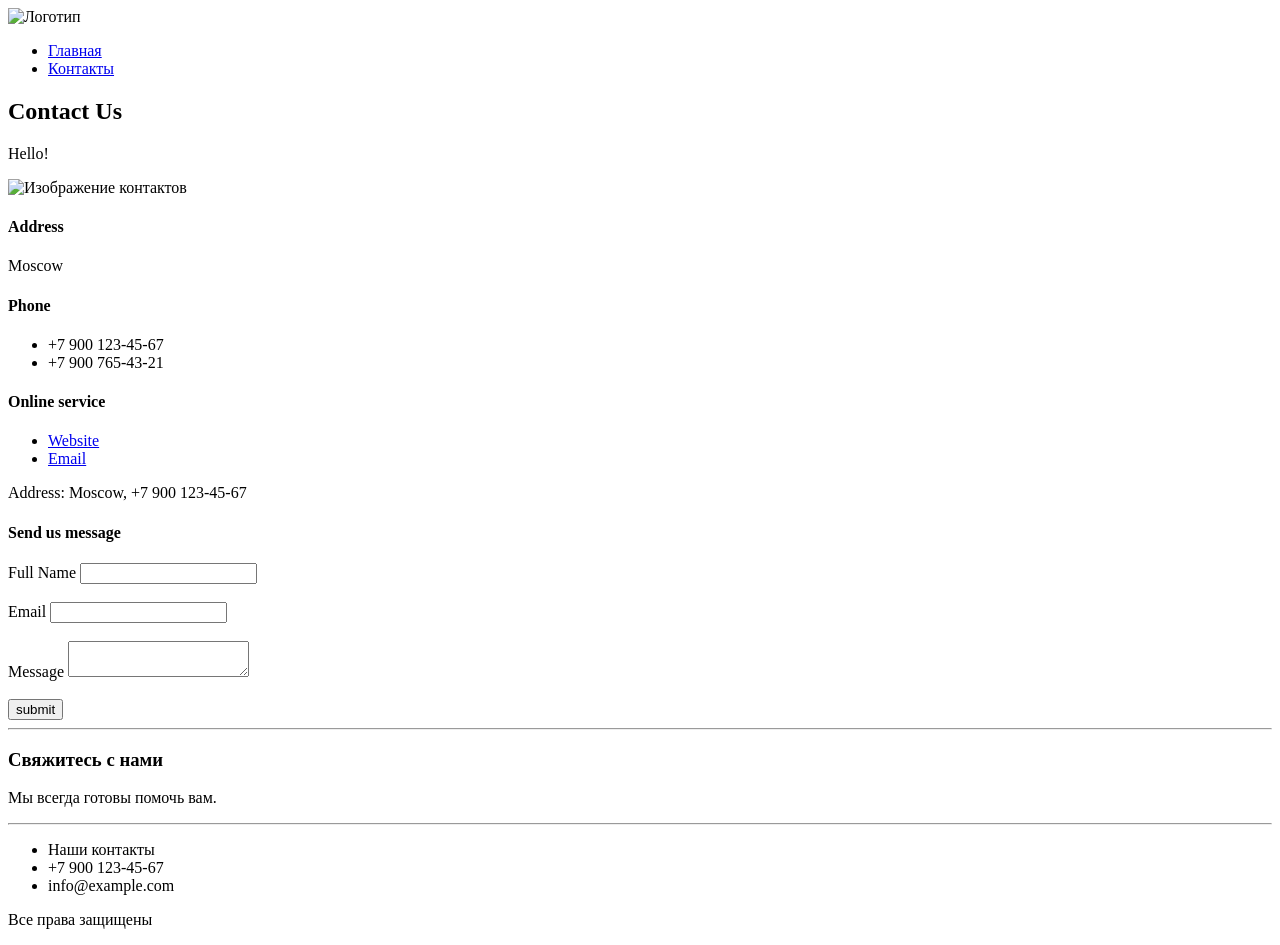
==== contacts.html @ 7d56ac67 "." ====
<!DOCTYPE html>
<html lang="ru">
<head>
    <meta charset="UTF-8">
    <meta name="viewport" content="width=device-width, initial-scale=1.0">
    <title>Контакты</title>
</head>
<body>

    <header>
        <img src="static/logo.png" alt="Логотип" width="100">

        <nav>
            <ul>
                <li><a href="index.html">Главная</a></li>
                <li><a href="contacts.html">Контакты</a></li>
            </ul>
        </nav>
    </header>

    <main>
        <h2>Contact Us</h2>
        <p>Hello!</p>

        <img src="https://placehold.co/300x200" alt="Изображение контактов" width="300">

        <h4>Address</h4>
        <p>Moscow</p>

        <h4>Phone</h4>
        <ul>
            <li>+7 900 123-45-67</li>
            <li>+7 900 765-43-21</li>
        </ul>

        <h4>Online service</h4>
        <ul>
            <li><a href="https://example.com">Website</a></li>
            <li><a href="mailto:info@example.com">Email</a></li>
        </ul>

        <p>Address: Moscow, +7 900 123-45-67</p>

        <h4>Send us message</h4>

        <form action="#" method="post">
            <label for="name">Full Name</label>
            <input type="text" id="name" name="name">

            <br><br>

            <label for="email">Email</label>
            <input type="email" id="email" name="email">

            <br><br>

            <label for="message">Message</label>
            <textarea id="message" name="message"></textarea>

            <br><br>

            <button type="submit">submit</button>
        </form>
    </main>

    <hr>

    <footer>
        <h3>Свяжитесь с нами</h3>
        <p>Мы всегда готовы помочь вам.</p>

        <hr>

        <ul>
            <li>Наши контакты</li>
            <li>+7 900 123-45-67</li>
            <li>info@example.com</li>
        </ul>

        <p>Все права защищены</p>
    </footer>

</body>
</html>
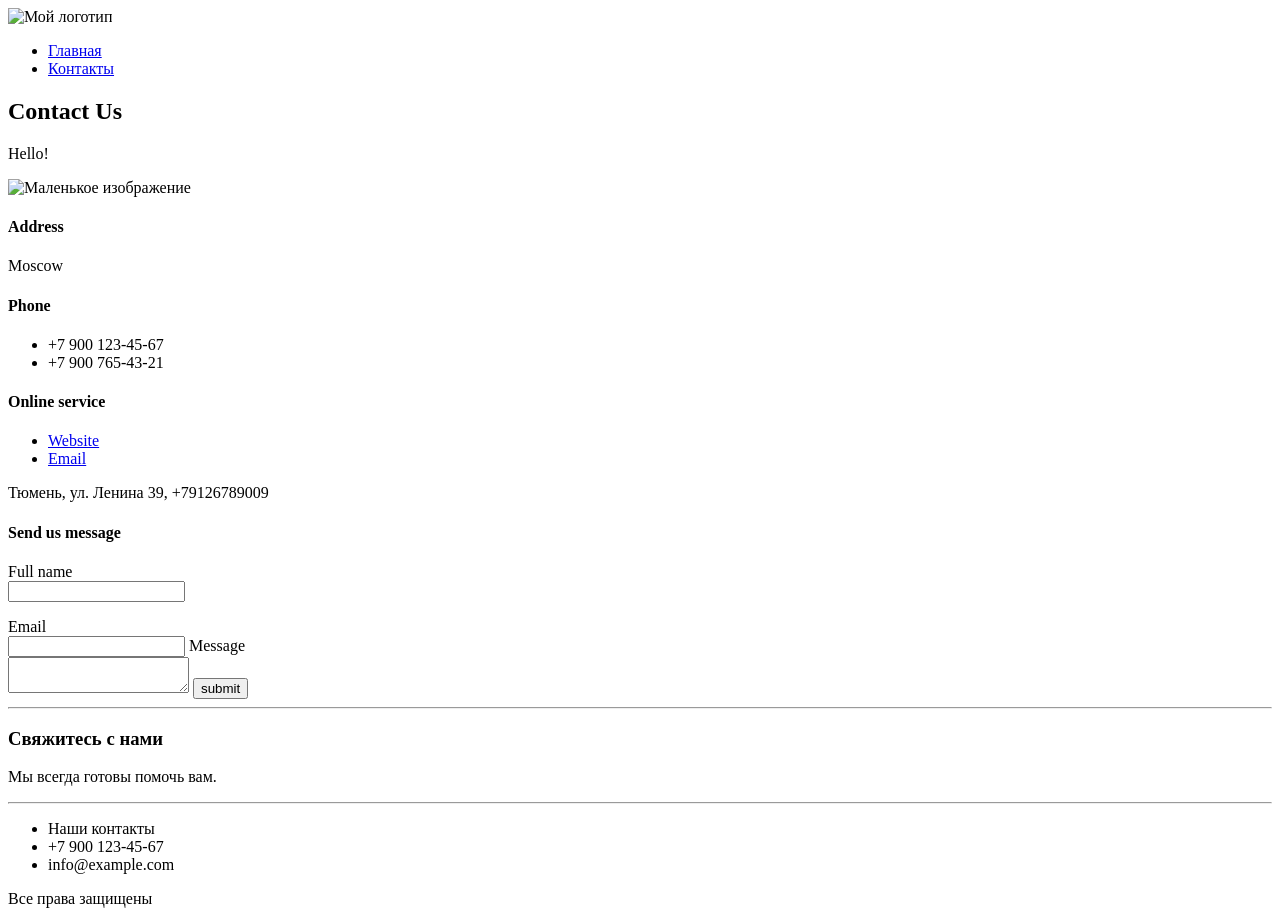
==== commit b2ebbf99: "." ====
--- a/contacts.html
+++ b/contacts.html
@@ -4,14 +4,15 @@
     <meta charset="UTF-8">
     <meta name="viewport" content="width=device-width, initial-scale=1.0">
     <title>Контакты</title>
+    <link rel="stylesheet" href="src/assets/styles/style.css">
 </head>
 <body>
 
     <header>
-        <img src="static/logo.png" alt="Логотип" width="100">
+        <img src="src/assets/img/Logo.png" alt="Мой логотип" width="200" height="200">
 
-        <nav>
-            <ul>
+        <nav aria-label="Навигация">
+            <ul class="breadcrumbs">
                 <li><a href="index.html">Главная</a></li>
                 <li><a href="contacts.html">Контакты</a></li>
             </ul>
@@ -19,55 +20,48 @@
     </header>
 
     <main>
-        <h2>Contact Us</h2>
-        <p>Hello!</p>
+        <h2 class="text2">Contact Us</h2>
+        <p class="text1">Hello!</p>
 
-        <img src="https://placehold.co/300x200" alt="Изображение контактов" width="300">
+        <img src="src/assets/img/Image.png" alt="Маленькое изображение" width="100" height="100">
 
-        <h4>Address</h4>
-        <p>Moscow</p>
+        <h4 class="text4">Address</h4>
+        <p class="text1">Moscow</p>
 
-        <h4>Phone</h4>
+        <h4 class="text4">Phone</h4>
         <ul>
             <li>+7 900 123-45-67</li>
             <li>+7 900 765-43-21</li>
         </ul>
 
-        <h4>Online service</h4>
+        <h4 class="text4">Online service</h4>
         <ul>
             <li><a href="https://example.com">Website</a></li>
             <li><a href="mailto:info@example.com">Email</a></li>
         </ul>
 
-        <p>Address: Moscow, +7 900 123-45-67</p>
+        <p class="text1">Тюмень, ул. Ленина 39, +79126789009</p>
 
-        <h4>Send us message</h4>
+        <h4 class="text4">Send us message</h4>
+         <form class="contact-form">
+            <p class="text1">
+                <label for="full-name">Full name</label><br>
+                <input class="input_1" type="text" id="full-name" name="full_name">
+            </p>
 
-        <form action="#" method="post">
-            <label for="name">Full Name</label>
-            <input type="text" id="name" name="name">
-
-            <br><br>
-
-            <label for="email">Email</label>
-            <input type="email" id="email" name="email">
-
-            <br><br>
-
-            <label for="message">Message</label>
-            <textarea id="message" name="message"></textarea>
-
-            <br><br>
-
-            <button type="submit">submit</button>
+            <label for="email">Email</label><br>
+            <input class="input_1" type="email" id="email" name="email">
+            <label for="message">Message</label><br>
+            <textarea class="input_1" id="message" name="message"></textarea>
+            <button class="button_1" type="submit">submit</button>
         </form>
     </main>
 
     <hr>
 
     <footer>
-        <h3>Свяжитесь с нами</h3>
-        <p>Мы всегда готовы помочь вам.</p>
+        <h3 class="text3">Свяжитесь с нами</h3>
+        <p class="text1">Мы всегда готовы помочь вам.</p>
 
         <hr>
 
@@ -77,7 +71,7 @@
             <li>info@example.com</li>
         </ul>
 
-        <p>Все права защищены</p>
+        <p class="text1">Все права защищены</p>
     </footer>
 
 </body>
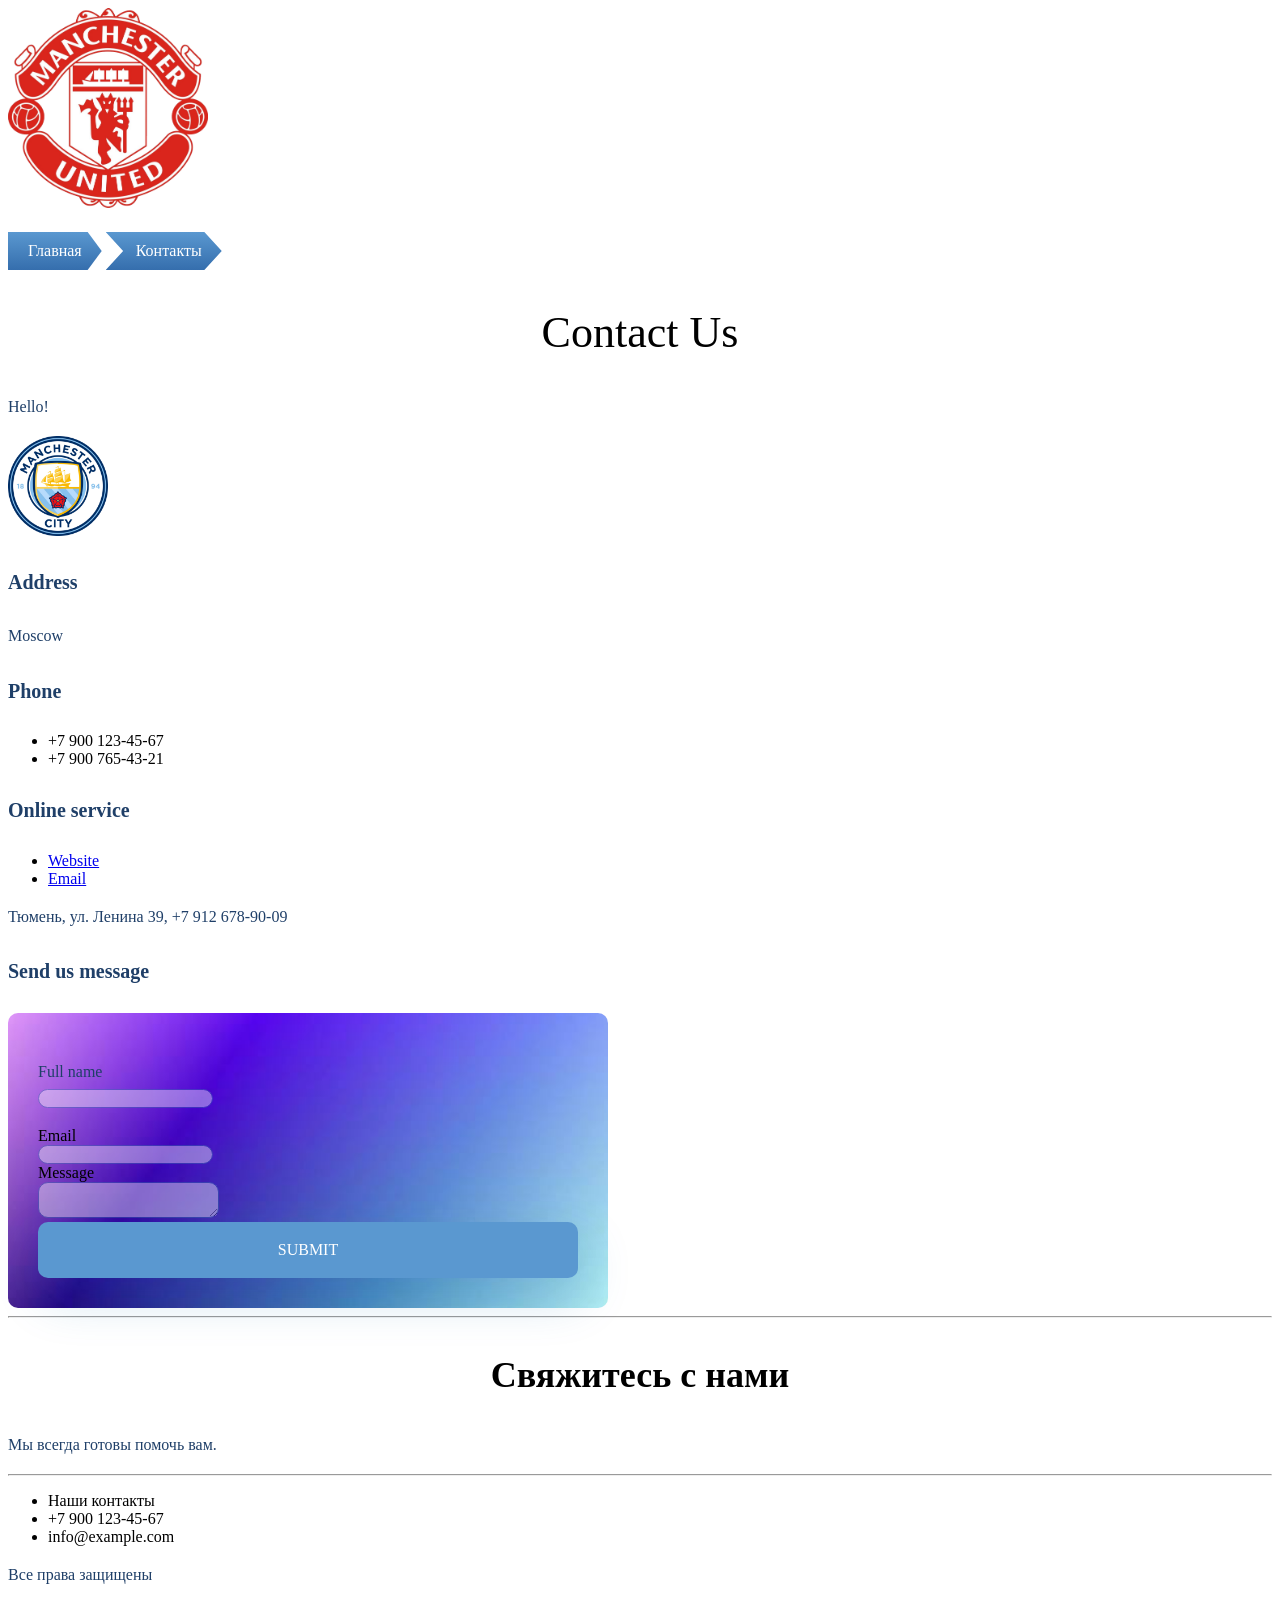
==== commit b7728767: "." ====
--- a/contacts.html
+++ b/contacts.html
@@ -40,7 +40,7 @@
             <li><a href="mailto:info@example.com">Email</a></li>
         </ul>
 
-        <p class="text1">Тюмень, ул. Ленина 39, +79126789009</p>
+        <p class="text1">Тюмень, ул. Ленина 39, +7 912 678-90-09</p>
 
         <h4 class="text4">Send us message</h4>
          <form class="contact-form">
@@ -50,7 +50,7 @@
             </p>
 
             <label for="email">Email</label><br>
-            <input class="input_1" type="email" id="email" name="email">
+            <input class="input_1" type="email" id="email" name="email"><br>
             <label for="message">Message</label><br>
             <textarea class="input_1" id="message" name="message"></textarea>
             <button class="button_1" type="submit">submit</button>
--- a/src/assets/styles/style.css
+++ b/src/assets/styles/style.css
@@ -0,0 +1,97 @@
+@import "./global.css";
+@import "./fonts.css";
+@import "./utils.css";
+
+.text1 {
+    font-size: 16px;
+    line-height: 26px;
+    color: #1F3F68;
+}
+
+.text {
+    font-size: 64px;
+    color: #1F3F68;
+}
+
+.text2 {
+    font-weight: 500;
+    font-size: 44px;
+    text-align: center;
+}
+
+.text3 {
+    font-size: 36px;
+    text-align: center;
+}
+
+.text4 {
+    font-size: 20px;
+    line-height: 30px;
+    color: #1F3F68;
+}
+
+.input_1 {
+    border: 1px solid #356EAD;
+    box-sizing: border-box;
+    border-radius: 10px;
+    opacity: 0.4;
+}
+
+.button_1 {
+    background: #5A98D0;
+    box-shadow: 5px 20px 50px rgba(16, 112, 177, 0.2);
+    border-radius: 10px;
+    font-family: inherit;
+    font-weight: 500;
+    font-size: 16px;
+    line-height: 26px;
+    text-align: center;
+    color: #FFFFFF;
+    text-transform: uppercase;
+    border: none;
+    cursor: pointer;
+    padding: 15px 30px;
+    width: 100%;
+}
+
+.contact-form {
+    max-width: 540px;
+    padding: 30px;
+    background-color: #EDF5FC;
+    background-image: url("../img/backgroundform.jpg");
+    background-repeat: no-repeat;
+    background-position: center;
+    background-size: cover;
+    border-radius: 10px;
+}
+
+.breadcrumbs {
+    display: flex;
+    list-style: none;
+    margin: 20px 0;
+    padding: 0;
+}
+
+.breadcrumbs li {
+    margin-right: 4px;
+}
+
+.breadcrumbs a {
+    display: block;
+    padding: 10px 20px 10px 30px;
+    background: linear-gradient(to bottom, #5A98D0, #356EAD);
+    color: #FFFFFF;
+    text-decoration: none;
+    font-weight: 500;
+    clip-path: polygon(0% 0%, 85% 0%, 100% 50%, 85% 100%, 0% 100%, 15% 50%); 
+    transition: background 0.3s ease;
+}
+
+.breadcrumbs li:first-child a {
+    clip-path: polygon(0% 0%, 85% 0%, 100% 50%, 85% 100%, 0% 100%);
+    padding-left: 20px;
+}
+
+.breadcrumbs a:hover {
+    background: linear-gradient(to bottom, #356EAD, #1F3F68);
+}
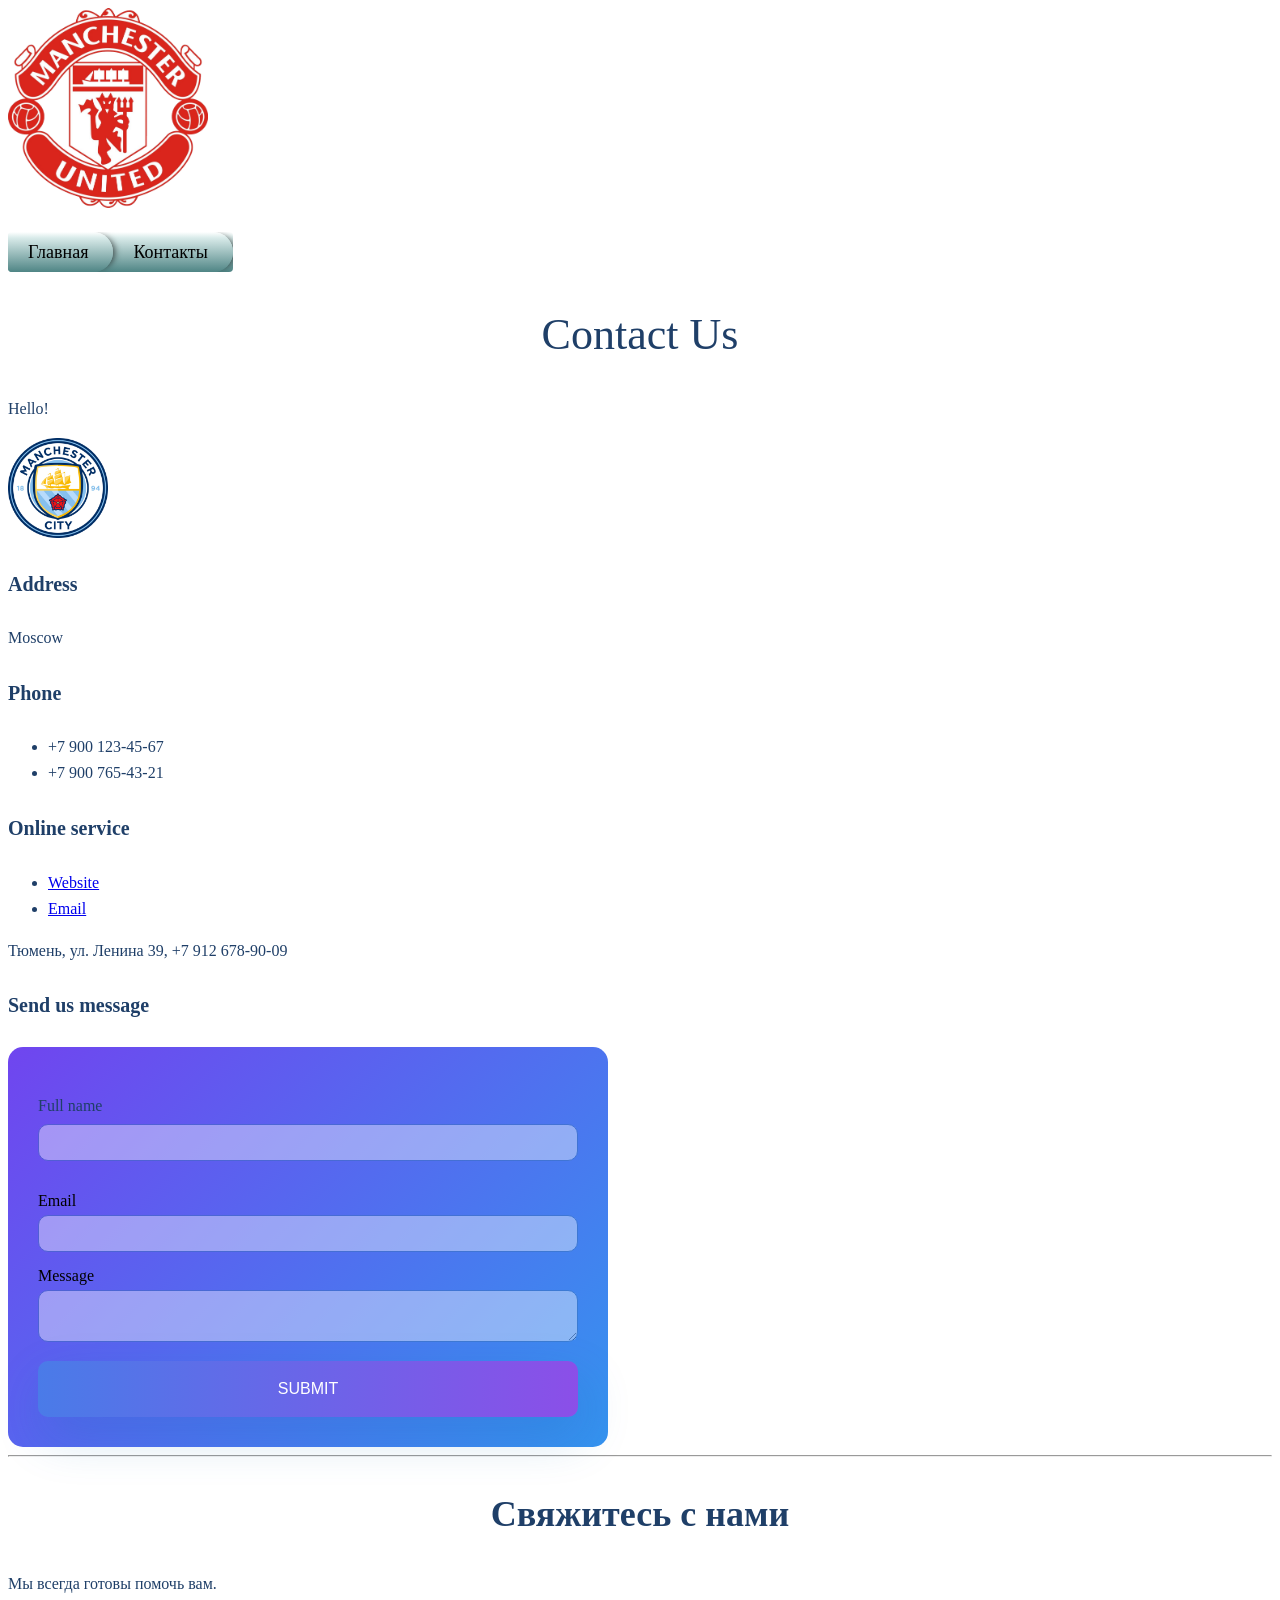
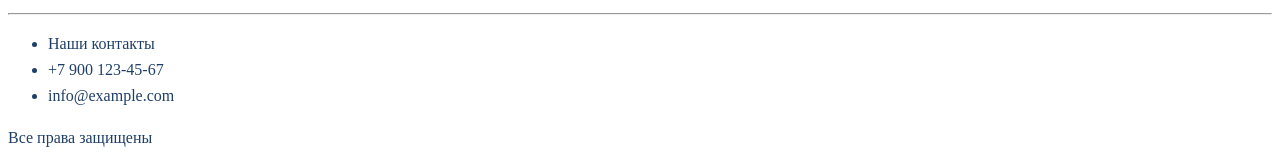
==== commit 57f0b999: "внес правки" ====
--- a/contacts.html
+++ b/contacts.html
@@ -8,70 +8,72 @@
 </head>
 <body>
 
-    <header>
+    <header class="site-header">
         <img src="src/assets/img/Logo.png" alt="Мой логотип" width="200" height="200">
 
-        <nav aria-label="Навигация">
-            <ul class="breadcrumbs">
+        <nav class="bread" aria-label="Навигация">
+            <ul>
                 <li><a href="index.html">Главная</a></li>
                 <li><a href="contacts.html">Контакты</a></li>
             </ul>
         </nav>
     </header>
 
-    <main>
-        <h2 class="text2">Contact Us</h2>
-        <p class="text1">Hello!</p>
+    <main class="main-content">
+        <h2 class="title-page">Contact Us</h2>
+        <p class="paragraph">Hello!</p>
 
         <img src="src/assets/img/Image.png" alt="Маленькое изображение" width="100" height="100">
 
-        <h4 class="text4">Address</h4>
-        <p class="text1">Moscow</p>
+        <h4 class="title-sub">Address</h4>
+        <p class="paragraph">Moscow</p>
 
-        <h4 class="text4">Phone</h4>
-        <ul>
-            <li>+7 900 123-45-67</li>
-            <li>+7 900 765-43-21</li>
+        <h4 class="title-sub">Phone</h4>
+        <ul class="contact-list">
+            <li class="paragraph">+7 900 123-45-67</li>
+            <li class="paragraph">+7 900 765-43-21</li>
         </ul>
 
-        <h4 class="text4">Online service</h4>
-        <ul>
-            <li><a href="https://example.com">Website</a></li>
-            <li><a href="mailto:info@example.com">Email</a></li>
+        <h4 class="title-sub">Online service</h4>
+        <ul class="contact-list">
+            <li class="paragraph"><a href="https://example.com">Website</a></li>
+            <li class="paragraph"><a href="mailto:info@example.com">Email</a></li>
         </ul>
 
-        <p class="text1">Тюмень, ул. Ленина 39, +7 912 678-90-09</p>
+        <p class="paragraph">Тюмень, ул. Ленина 39, +7 912 678-90-09</p>
 
-        <h4 class="text4">Send us message</h4>
-         <form class="contact-form">
-            <p class="text1">
+        <h4 class="title-sub">Send us message</h4>
+        <form class="contact-form">
+            <p class="paragraph">
                 <label for="full-name">Full name</label><br>
-                <input class="input_1" type="text" id="full-name" name="full_name">
+                <input class="form-input" type="text" id="full-name" name="full_name">
             </p>
 
             <label for="email">Email</label><br>
-            <input class="input_1" type="email" id="email" name="email"><br>
+            <input class="form-input" type="email" id="email" name="email"><br>
+            
             <label for="message">Message</label><br>
-            <textarea class="input_1" id="message" name="message"></textarea>
-            <button class="button_1" type="submit">submit</button>
+            <textarea class="form-input" id="message" name="message"></textarea>
+
+            <button class="btn-gradient" type="submit">submit</button>
         </form>
     </main>
 
     <hr>
 
-    <footer>
-        <h3 class="text3">Свяжитесь с нами</h3>
-        <p class="text1">Мы всегда готовы помочь вам.</p>
+    <footer class="site-footer">
+        <h3 class="title-section">Свяжитесь с нами</h3>
+        <p class="paragraph">Мы всегда готовы помочь вам.</p>
 
         <hr>
 
-        <ul>
-            <li>Наши контакты</li>
-            <li>+7 900 123-45-67</li>
-            <li>info@example.com</li>
+        <ul class="footer-contacts">
+            <li class="paragraph">Наши контакты</li>
+            <li class="paragraph">+7 900 123-45-67</li>
+            <li class="paragraph">info@example.com</li>
         </ul>
 
-        <p class="text1">Все права защищены</p>
+        <p class="paragraph">Все права защищены</p>
     </footer>
 
 </body>
--- a/src/assets/styles/style.css
+++ b/src/assets/styles/style.css
@@ -1,47 +1,70 @@
 @import "./global.css";
-@import "./fonts.css";
+@import "./src/assets/styles/fonts.css";
 @import "./utils.css";
 
-.text1 {
+p {
     font-size: 16px;
     line-height: 26px;
     color: #1F3F68;
 }
 
-.text {
+.paragraph {
+    font-size: 16px;
+    line-height: 26px;
+    color: #1F3F68;
+}
+
+h1 {
     font-size: 64px;
     color: #1F3F68;
 }
 
-.text2 {
+h2 {
     font-weight: 500;
     font-size: 44px;
     text-align: center;
+    color: #1F3F68;
 }
 
-.text3 {
+h3 {
     font-size: 36px;
     text-align: center;
+    color: #1F3F68;
 }
 
-.text4 {
+h4 {
     font-size: 20px;
     line-height: 30px;
     color: #1F3F68;
 }
 
-.input_1 {
+input, textarea {
     border: 1px solid #356EAD;
     box-sizing: border-box;
     border-radius: 10px;
     opacity: 0.4;
+    width: 100%;
+    padding: 10px;
+    margin-top: 5px;
+    margin-bottom: 15px;
 }
 
-.button_1 {
+.form-input {
+    border: 1px solid #356EAD;
+    box-sizing: border-box;
+    border-radius: 10px;
+    opacity: 0.4;
+    width: 100%;
+    padding: 10px;
+    margin-top: 5px;
+    margin-bottom: 15px;
+}
+
+/* Обычная кнопка */
+.btn {
     background: #5A98D0;
     box-shadow: 5px 20px 50px rgba(16, 112, 177, 0.2);
     border-radius: 10px;
-    font-family: inherit;
     font-weight: 500;
     font-size: 16px;
     line-height: 26px;
@@ -51,47 +74,72 @@
     border: none;
     cursor: pointer;
     padding: 15px 30px;
+}
+
+/* Градиентная кнопка отправки (исправляет проблему со скриншота) */
+.btn-gradient {
+    padding: 15px 30px;
+    border: none;
+    border-radius: 10px;
+    background: linear-gradient(90deg, #4a7be8 0%, #8b4fe8 100%);
+    color: #fff;
+    cursor: pointer;
+    text-transform: uppercase;
+    font-weight: 500;
+    font-size: 16px;
+    line-height: 26px;
+    text-align: center;
     width: 100%;
+    box-shadow: 5px 20px 50px rgba(16, 112, 177, 0.2);
+    transition: opacity 0.3s ease;
+}
+
+.btn-gradient:hover {
+    opacity: 0.9;
 }
 
 .contact-form {
     max-width: 540px;
     padding: 30px;
-    background-color: #EDF5FC;
-    background-image: url("../img/backgroundform.jpg");
-    background-repeat: no-repeat;
-    background-position: center;
-    background-size: cover;
-    border-radius: 10px;
+    background: linear-gradient(135deg, #7045ef 0%, #3593ef 100%);
+    border-radius: 15px;
 }
 
-.breadcrumbs {
+.bread ul {
     display: flex;
     list-style: none;
+    padding: 0;
     margin: 20px 0;
-    padding: 0;
+    background: linear-gradient(#fff 0%, #d8eae9 15%, #4f8585 100%);
+    border-radius: 4px;
+    overflow: hidden;
+    width: fit-content;
 }
 
-.breadcrumbs li {
-    margin-right: 4px;
+.bread a {
+    display: flex;
+    align-items: center;
+    color: #000000;
+    font-size: 18px;
+    height: 40px;
+    text-decoration: none;
+    padding: 0 25px 0 35px;
+    box-shadow: 6px 0 6px -4px rgba(0, 0, 0, 0.6);
+    border-radius: 0 20px 20px 0;
+    background: linear-gradient(#fff 0%, #d8eae9 15%, #4f8585 100%);
+    transition: all 0.3s ease;
 }
 
-.breadcrumbs a {
-    display: block;
-    padding: 10px 20px 10px 30px;
-    background: linear-gradient(to bottom, #5A98D0, #356EAD);
-    color: #FFFFFF;
-    text-decoration: none;
-    font-weight: 500;
-    clip-path: polygon(0% 0%, 85% 0%, 100% 50%, 85% 100%, 0% 100%, 15% 50%); 
-    transition: background 0.3s ease;
+.bread li {
+    position: relative;
+    margin: 0 0 0 -15px;
 }
 
-.breadcrumbs li:first-child a {
-    clip-path: polygon(0% 0%, 85% 0%, 100% 50%, 85% 100%, 0% 100%);
-    padding-left: 20px;
-}
+.bread li:nth-child(1) { z-index: 2; }
+.bread li:nth-child(2) { z-index: 1; }
 
-.breadcrumbs a:hover {
+.bread a:hover,
+.bread a.active {
     background: linear-gradient(to bottom, #356EAD, #1F3F68);
+    color: #ffffff;
 }
